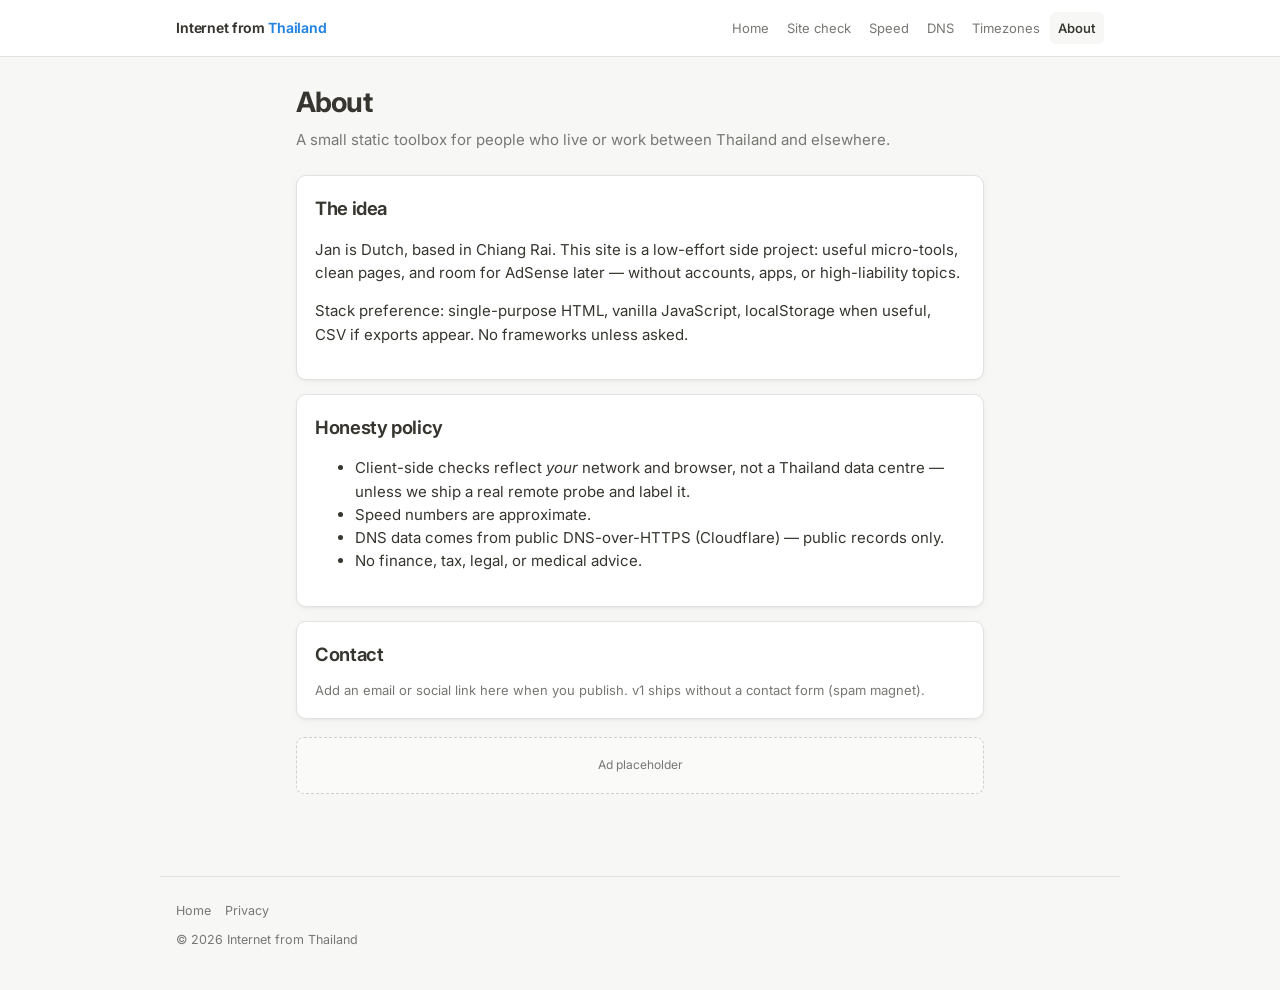
==== about.html @ c615858c "Initial v1: Internet from Thailand toolbox" ====
<!DOCTYPE html>
<html lang="en">
<head>
  <meta charset="utf-8" />
  <meta name="viewport" content="width=device-width, initial-scale=1" />
  <title>About — Internet from Thailand</title>
  <meta name="description" content="Who built Internet from Thailand, why it exists, and what the tools honestly do." />
  <link rel="preconnect" href="https://fonts.googleapis.com" />
  <link rel="preconnect" href="https://fonts.gstatic.com" crossorigin />
  <link href="https://fonts.googleapis.com/css2?family=Inter:wght@400;560;650;700&display=swap" rel="stylesheet" />
  <link rel="stylesheet" href="styles.css" />
</head>
<body>
  <header class="site-header">
    <div class="nav-inner">
      <a class="brand" href="index.html">Internet from <span>Thailand</span></a>
      <button class="menu-toggle" type="button" data-menu aria-expanded="false" aria-label="Menu">Menu</button>
      <nav class="nav-links" data-nav aria-label="Primary"></nav>
    </div>
  </header>

  <main>
    <h1>About</h1>
    <p class="lead">A small static toolbox for people who live or work between Thailand and elsewhere.</p>

    <div class="card">
      <h2>The idea</h2>
      <p>
        Jan is Dutch, based in Chiang Rai. This site is a low-effort side project: useful micro-tools,
        clean pages, and room for AdSense later — without accounts, apps, or high-liability topics.
      </p>
      <p>
        Stack preference: single-purpose HTML, vanilla JavaScript, localStorage when useful, CSV if exports appear.
        No frameworks unless asked.
      </p>
    </div>

    <div class="card">
      <h2>Honesty policy</h2>
      <ul>
        <li>Client-side checks reflect <em>your</em> network and browser, not a Thailand data centre — unless we ship a real remote probe and label it.</li>
        <li>Speed numbers are approximate.</li>
        <li>DNS data comes from public DNS-over-HTTPS (Cloudflare) — public records only.</li>
        <li>No finance, tax, legal, or medical advice.</li>
      </ul>
    </div>

    <div class="card">
      <h2>Contact</h2>
      <p class="note">Add an email or social link here when you publish. v1 ships without a contact form (spam magnet).</p>
    </div>

    <!-- AdSense: about sidebar/footer — insert unit here later -->
    <div class="ad-slot" aria-hidden="true">Ad placeholder</div>
  </main>

  <footer class="site-footer">
    <nav>
      <a href="index.html">Home</a>
      <a href="privacy.html">Privacy</a>
    </nav>
    <div>© <span data-year>2026</span> Internet from Thailand</div>
  </footer>
  <script src="common.js"></script>
</body>
</html>
---- styles.css ----
/* Internet from Thailand — shared styles (vanilla, Inter, Notion-adjacent) */
:root {
  --bg: #f7f7f5;
  --card: #ffffff;
  --text: #37352f;
  --muted: #787774;
  --border: #e3e2e0;
  --accent: #2383e2;
  --accent-soft: #e7f3ff;
  --ok: #0f7b6c;
  --ok-bg: #e8f5f2;
  --warn: #9a6700;
  --warn-bg: #fff8e6;
  --err: #c4554d;
  --err-bg: #fdebec;
  --radius: 10px;
  --shadow: 0 1px 2px rgba(0,0,0,.04), 0 2px 8px rgba(0,0,0,.04);
  --font: "Inter", system-ui, -apple-system, "Segoe UI", Roboto, sans-serif;
  --mono: ui-monospace, "SF Mono", Menlo, Consolas, monospace;
  --max: 720px;
  --nav-h: 56px;
}

*, *::before, *::after { box-sizing: border-box; }
html { scroll-behavior: smooth; }
body {
  margin: 0;
  font-family: var(--font);
  background: var(--bg);
  color: var(--text);
  line-height: 1.55;
  font-size: 15px;
  -webkit-font-smoothing: antialiased;
}
a { color: var(--accent); text-decoration: none; }
a:hover { text-decoration: underline; }
img { max-width: 100%; }

.site-header {
  position: sticky; top: 0; z-index: 50;
  background: rgba(255,255,255,.92);
  backdrop-filter: blur(8px);
  border-bottom: 1px solid var(--border);
}
.nav-inner {
  max-width: 960px; margin: 0 auto;
  padding: 0 16px; height: var(--nav-h);
  display: flex; align-items: center; gap: 12px;
}
.brand {
  font-weight: 650; color: var(--text); white-space: nowrap;
  font-size: 14px; letter-spacing: -0.01em;
}
.brand span { color: var(--accent); }
.nav-links {
  display: flex; flex-wrap: wrap; gap: 4px 2px;
  margin-left: auto; align-items: center;
}
.nav-links a {
  color: var(--muted); font-size: 13px; padding: 6px 8px;
  border-radius: 6px; text-decoration: none;
}
.nav-links a:hover { background: var(--bg); color: var(--text); text-decoration: none; }
.nav-links a.active { color: var(--text); background: var(--bg); font-weight: 560; }

.menu-toggle {
  display: none; margin-left: auto;
  border: 1px solid var(--border); background: var(--card);
  border-radius: 8px; padding: 8px 10px; cursor: pointer; color: var(--text);
}

main { max-width: var(--max); margin: 0 auto; padding: 28px 16px 64px; }
main.wide { max-width: 960px; }

h1 {
  font-size: 1.75rem; line-height: 1.25; letter-spacing: -0.03em;
  margin: 0 0 8px; font-weight: 700;
}
h2 {
  font-size: 1.15rem; margin: 28px 0 10px; letter-spacing: -0.02em;
  font-weight: 650;
}
.lead { color: var(--muted); margin: 0 0 24px; font-size: 15px; }
.note, .limit {
  font-size: 13px; color: var(--muted); margin: 12px 0 0;
}
.limit { border-left: 3px solid var(--border); padding-left: 12px; }

.card {
  background: var(--card); border: 1px solid var(--border);
  border-radius: var(--radius); box-shadow: var(--shadow);
  padding: 18px 18px;
  margin-bottom: 14px;
}
.card h2 { margin-top: 0; }
.card-grid {
  display: grid; grid-template-columns: repeat(auto-fill, minmax(240px, 1fr));
  gap: 12px; margin: 20px 0;
}
.tool-card {
  display: block; background: var(--card); border: 1px solid var(--border);
  border-radius: var(--radius); padding: 16px; box-shadow: var(--shadow);
  color: inherit; text-decoration: none; transition: border-color .15s, box-shadow .15s;
}
.tool-card:hover {
  border-color: #c9d7ea; box-shadow: 0 2px 12px rgba(35,131,226,.08);
  text-decoration: none;
}
.tool-card .icon { font-size: 1.35rem; margin-bottom: 6px; }
.tool-card h3 { margin: 0 0 4px; font-size: 15px; letter-spacing: -0.01em; }
.tool-card p { margin: 0; color: var(--muted); font-size: 13px; }

label { display: block; font-size: 13px; font-weight: 560; margin-bottom: 6px; }
.row { display: flex; gap: 8px; flex-wrap: wrap; align-items: stretch; }
input[type="text"], input[type="url"], input[type="number"], select, textarea {
  flex: 1; min-width: 160px;
  border: 1px solid var(--border); border-radius: 8px;
  padding: 10px 12px; font: inherit; background: #fff; color: var(--text);
}
input:focus, select:focus, textarea:focus {
  outline: 2px solid var(--accent-soft); border-color: var(--accent);
}
button, .btn {
  border: none; border-radius: 8px; padding: 10px 16px;
  font: inherit; font-weight: 560; cursor: pointer;
  background: var(--accent); color: #fff;
}
button:hover, .btn:hover { filter: brightness(0.96); }
button:disabled { opacity: .55; cursor: not-allowed; }
button.secondary, .btn.secondary {
  background: var(--bg); color: var(--text); border: 1px solid var(--border);
}

.badge {
  display: inline-block; font-size: 12px; font-weight: 560;
  padding: 3px 8px; border-radius: 999px; margin-right: 6px;
}
.badge.ok { background: var(--ok-bg); color: var(--ok); }
.badge.warn { background: var(--warn-bg); color: var(--warn); }
.badge.err { background: var(--err-bg); color: var(--err); }
.badge.info { background: var(--accent-soft); color: var(--accent); }

.result {
  margin-top: 14px; padding: 12px 14px; border-radius: 8px;
  background: var(--bg); border: 1px solid var(--border);
  font-size: 14px; word-break: break-word;
}
.result pre, .mono {
  font-family: var(--mono); font-size: 12.5px; white-space: pre-wrap;
}
table { width: 100%; border-collapse: collapse; font-size: 14px; }
th, td { text-align: left; padding: 8px 10px; border-bottom: 1px solid var(--border); }
th { color: var(--muted); font-weight: 560; font-size: 12px; text-transform: uppercase; letter-spacing: .03em; }

.clocks {
  display: grid; grid-template-columns: 1fr 1fr; gap: 12px;
}
.clock-face {
  text-align: center; padding: 18px 12px;
}
.clock-face .city { font-size: 13px; color: var(--muted); margin-bottom: 4px; }
.clock-face .time {
  font-size: 2rem; font-weight: 700; letter-spacing: -0.03em;
  font-variant-numeric: tabular-nums;
}
.clock-face .date { font-size: 13px; color: var(--muted); margin-top: 4px; }

.meter {
  height: 10px; background: #ececec; border-radius: 999px; overflow: hidden; margin: 10px 0;
}
.meter > span {
  display: block; height: 100%; width: 0%;
  background: linear-gradient(90deg, #2383e2, #0f7b6c);
  transition: width .25s ease;
}
.big-stat {
  font-size: 2.2rem; font-weight: 700; letter-spacing: -0.03em;
  font-variant-numeric: tabular-nums;
}
.big-stat small { font-size: 1rem; font-weight: 560; color: var(--muted); }

.site-footer {
  max-width: 960px; margin: 0 auto; padding: 24px 16px 40px;
  color: var(--muted); font-size: 12.5px; border-top: 1px solid var(--border);
}
.site-footer a { color: var(--muted); }
.site-footer nav { display: flex; flex-wrap: wrap; gap: 10px 14px; margin-bottom: 10px; }

.ad-slot {
  border: 1px dashed #d0d0cc; background: #fafaf8; color: var(--muted);
  border-radius: 8px; padding: 18px; text-align: center; font-size: 12px;
  margin: 18px 0;
}

@media (max-width: 640px) {
  .menu-toggle { display: inline-flex; align-items: center; }
  .nav-links {
    display: none; position: absolute; left: 0; right: 0; top: var(--nav-h);
    background: #fff; border-bottom: 1px solid var(--border);
    flex-direction: column; align-items: stretch; padding: 8px;
    margin-left: 0;
  }
  .nav-links.open { display: flex; }
  .nav-links a { padding: 10px 12px; }
  .clocks { grid-template-columns: 1fr; }
  h1 { font-size: 1.45rem; }
}
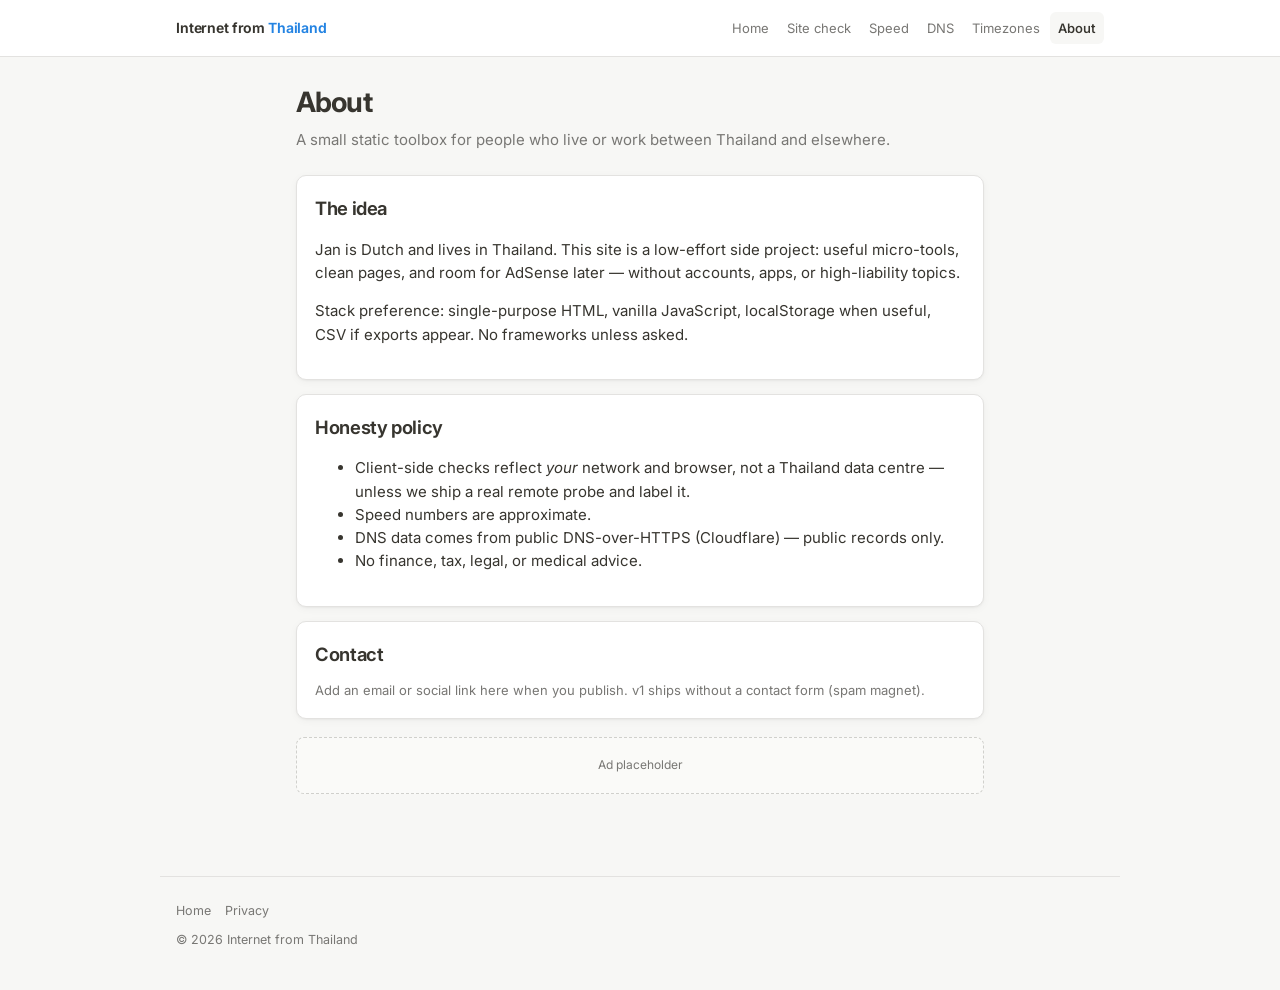
==== commit d2c71002: "Remove Chiang Rai mentions; keep Thailand only" ====
--- a/about.html
+++ b/about.html
@@ -26,7 +26,7 @@
     <div class="card">
       <h2>The idea</h2>
       <p>
-        Jan is Dutch, based in Chiang Rai. This site is a low-effort side project: useful micro-tools,
+        Jan is Dutch and lives in Thailand. This site is a low-effort side project: useful micro-tools,
         clean pages, and room for AdSense later — without accounts, apps, or high-liability topics.
       </p>
       <p>
